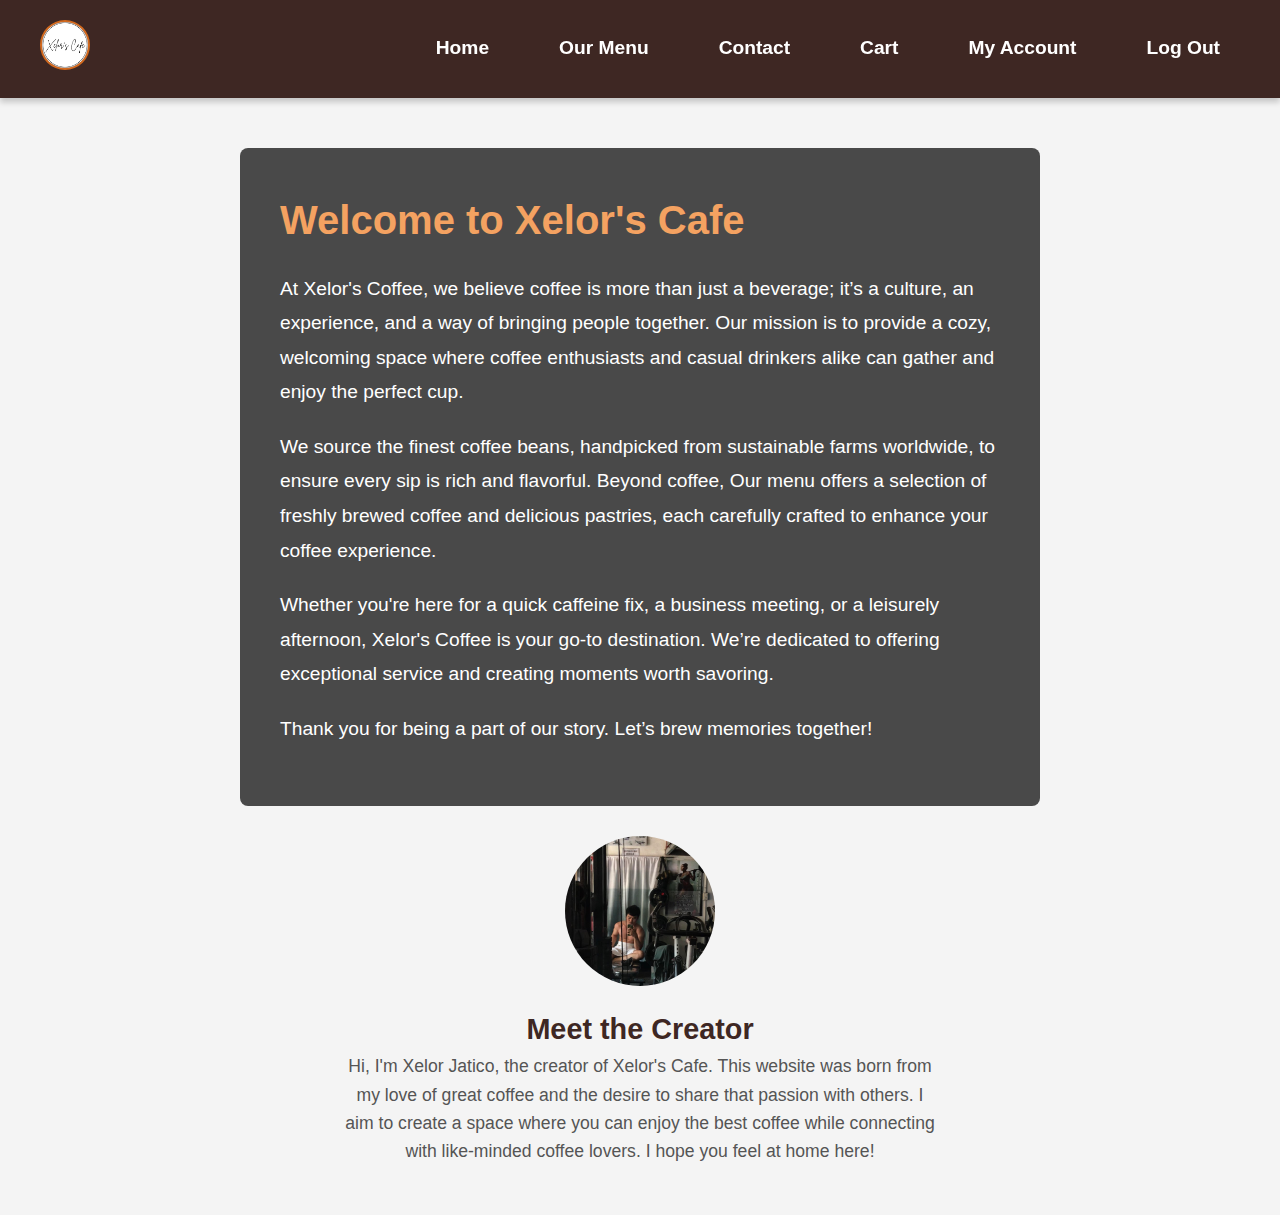
==== about-us.html @ cd0e32ca "Add files via upload" ====
<!DOCTYPE html>
<html lang="en">
<head>
    <meta charset="UTF-8">
    <meta name="viewport" content="width=device-width, initial-scale=1.0">
    <title>About Us - Xelor's Cafe</title>
    <link rel="stylesheet" href="styles.css"> <!-- Link to your CSS file -->
</head>
<body>
   <!-- Navigation Bar -->
   <nav class="navbar">
    <div class="navbar-container">
        <!-- Logo as Image -->
        <a href="#" class="logo">
            <img src="xelors-cafe-logo.jpeg" alt="Xelor's Coffee Logo" class="navbar-logo">
        </a>
        <ul class="nav-links">
            <li><a href="index.html">Home</a></li>
            <li><a href="menu.html">Our Menu</a></li>
            <li><a href="contact.html">Contact</a></li>
            <li><a href="cart.html">Cart</a></li>
            <li><a href="my-account.html">My Account</a></li>
            <li><a href="login.html" onclick="logout()">Log Out</a></li>
        </ul>
    </div>
</nav>
<!-- About Us Section -->
<section class="about-us-page">
    <div class="container">
        <div class="text-box">
            <h2>Welcome to Xelor's Cafe</h2>
            <p>At Xelor's Coffee, we believe coffee is more than just a beverage; it’s a culture, an experience, and a way of bringing people together. Our mission is to provide a cozy, welcoming space where coffee enthusiasts and casual drinkers alike can gather and enjoy the perfect cup.</p>
            <p>We source the finest coffee beans, handpicked from sustainable farms worldwide, to ensure every sip is rich and flavorful. Beyond coffee, Our menu offers a selection of freshly brewed coffee and delicious pastries, each carefully crafted to enhance your coffee experience.</p>
            <p>Whether you're here for a quick caffeine fix, a business meeting, or a leisurely afternoon, Xelor's Coffee is your go-to destination. We’re dedicated to offering exceptional service and creating moments worth savoring.</p>
            <p>Thank you for being a part of our story. Let’s brew memories together!</p>
        </div>
        <div class="creator-info">
            <img src="creator1.jpg" alt="Creator's Photo" class="creator-img">
            <div class="creator-bio">
                <h3>Meet the Creator</h3>
                <p>Hi, I'm Xelor Jatico, the creator of Xelor's Cafe. This website was born from my love of great coffee and the desire to share that passion with others. I aim to create a space where you can enjoy the best coffee while connecting with like-minded coffee lovers. I hope you feel at home here!</p>
            </div>
        </div>
    </div>
</section>
---- styles.css ----
/* About Us Section */
.about-us-page {
    padding: 50px 20px;
    background-color: #f5f5f5;
}

/* Creator Info Section */
.creator-info {
    display: flex;
    flex-direction: column; /* Stack image and text vertically */
    align-items: center;
    margin-top: 30px;
    text-align: center;
}

/* Creator Image */
.creator-img {
    border-radius: 50%;
    width: 150px;
    height: 150px;
    object-fit: cover;
    margin-bottom: 20px; /* Space between image and text */
}

/* Creator Bio */
.creator-bio {
    max-width: 600px;
}

.creator-bio h3 {
    font-size: 1.8rem;
    color: #3e2723; /* Dark brown */
}

.creator-bio p {
    font-size: 1.1rem;
    color: #555;
    line-height: 1.6;
}



.account-section {
    padding: 20px;
    text-align: center;
    background-color: #f5f5f5;
    margin: 20px auto;
    max-width: 600px;
    border-radius: 10px;
    box-shadow: 0 4px 6px rgba(0, 0, 0, 0.1);
}

.account-info {
    font-family: Arial, sans-serif;
    color: #333;
}

.account-info h1 {
    color: #d2691e; /* Coffee color */
    margin-bottom: 20px;
}

.account-info p {
    font-size: 16px;
    margin: 10px 0;
}

.logout-btn {
    padding: 10px 20px;
    background-color: #d2691e;
    color: white;
    border: none;
    border-radius: 5px;
    cursor: pointer;
    font-size: 16px;
}

.logout-btn:hover {
    background-color: #a0522d;
}



/* Reset default styles */
* {
    margin: 0;
    padding: 0;
    box-sizing: border-box;
}

/* Body & Font Styles */
body {
    font-family: 'Arial', sans-serif;
    line-height: 1.6;
}

/* Basic Styles for Body */
body {
    font-family: 'Arial', sans-serif;
    margin: 0;
    padding: 0;
    background-color: #f7f1e3;
    color: #3e2723;
}

/* Navigation Bar */
.navbar {
    background-color: #3e2723; /* Dark brown */
    padding: 20px 40px;
    box-shadow: 0 4px 6px rgba(0, 0, 0, 0.2);
    position: sticky;
    top: 0;
    z-index: 1000;
    font-family: 'Arial', sans-serif;
}

/* Container for Navbar Content */
.navbar-container {
    display: flex;
    justify-content: space-between;
    align-items: center;
    max-width: 1200px;
    margin: 0 auto;
}

/* Logo Styles */
.navbar-logo {
    height: 50px;
    width: auto;
    border-radius: 50%;
    border: 2px solid #d2691e; /* Adding subtle border for emphasis */
}

/* Navigation Links */
.nav-links {
    list-style: none;
    display: flex;
    gap: 30px;
    margin: 0;
}

/* Navigation Link Style */
.nav-links li {
    display: inline;
}

/* Links inside nav */
.nav-links a {
    text-decoration: none;
    color: #fff;
    font-size: 1.2rem;
    padding: 10px 20px;
    border-radius: 8px;
    font-weight: 600;
    background-color: transparent; /* Keep background transparent for subtle effect */
    transition: background-color 0.3s, transform 0.3s ease, padding 0.3s ease;
}

/* Hover effect for Links */
.nav-links a:hover {
    background-color: #d2691e; /* Lighter brown */
    transform: translateY(-3px);
    padding: 12px 24px; /* Slightly increase padding on hover for emphasis */
}

/* Active link styles */
.nav-links a:active {
    background-color: #8b4513; /* Darker brown */
    transform: translateY(1px);
}

/* Mobile responsiveness */
@media (max-width: 768px) {
    .navbar-container {
        flex-direction: column;
        align-items: center;
    }

    .nav-links {
        flex-direction: column;
        gap: 15px;
        align-items: center;
    }

    .nav-links a {
        padding: 12px 25px;
        font-size: 1.3rem;
    }
}



/* Global Styles */
body, html {
    margin: 0;
    padding: 0;
    height: 100%;
    background-color: #f4f4f4; /* Set background color for the entire page */
}




/* About Us Page */
.about-us-page {
    padding: 50px 20px;
    text-align: center;
    background: url('') center center/cover no-repeat; /* Replace with your coffee background */
    background-size: cover;
    background-position: center;
    background-repeat: no-repeat;
    min-height: 100vh; /* Ensure full height */
    display: flex;
    justify-content: center;
    align-items: center;
}

/* Text box inside About Us section */
.about-us-page .text-box {
    background-color: rgba(0, 0, 0, 0.7); /* Semi-transparent dark background for readability */
    color: white; /* Set text color to white */
    padding: 40px;
    border-radius: 8px; /* Rounded corners */
    max-width: 800px; /* Limit the width */
    text-align: left; /* Align text to the left */
    margin: 0 auto; /* Center the box */
}

/* Heading inside the text box */
.about-us-page .text-box h2 {
    font-size: 2.5rem;
    color: #f4a261; /* Coffee-themed color */
    margin-bottom: 20px;
}

/* Paragraph inside the text box */
.about-us-page .text-box p {
    font-size: 1.2rem;
    line-height: 1.8;
    margin-bottom: 20px;
}

/* Footer Section */
footer {
    text-align: center;
    padding: 20px;
    background-color: #333;
    color: white;
    margin-top: 50px; /* Add space above the footer */
}

footer p {
    margin: 0;
}


/* Coffee Background Section Styles */
.coffee-background {
    background: url('') center center/cover no-repeat; /* Add your coffee-themed background */
    background-size: cover;
    background-position: center;
    background-repeat: no-repeat;
    height: 100vh; /* Fill the entire height of the viewport */
    display: flex;
    justify-content: center;
    align-items: center;
    color: white; /* Set text color to white for contrast */
    text-align: center; /* Center the text */
    padding: 20px; /* Add some padding around the content */
    position: relative; /* Ensures the text stays in place */
}

/* Content Box Styling */
.coffee-content {
    background-color: rgba(0, 0, 0, 0.5); /* Semi-transparent black background for readability */
    padding: 20px;
    border-radius: 8px; /* Rounded corners for the content box */
    max-width: 600px; /* Limit the width to avoid too wide text */
}

/* Heading Styling */
.coffee-content h2 {
    font-size: 2.5rem;
    margin-bottom: 10px;
    text-shadow: 2px 2px 5px rgba(0, 0, 0, 0.7); /* Add a shadow for better contrast */
}

/* Paragraph Styling */
.coffee-content p {
    font-size: 1.2rem;
    text-shadow: 2px 2px 5px rgba(0, 0, 0, 0.7); /* Add a shadow for better contrast */
}

/* Optional: General body text styling for white color */
h2, p {
    color: white;
    font-family: 'Arial', sans-serif; /* Ensure consistent font */
}


.explore-button {
    display: inline-block;
    background-color: #ff7f50; /* Button color */
    color: white; /* Text color */
    padding: 12px 25px;
    font-size: 15px;
    text-decoration: none;
    border-radius: 5px;
    margin-top: 20px;
    transition: background-color 0.3s ease;
}

.explore-button:hover {
    background-color: #e67e22; /* Darken the button color on hover */
}

/* Footer Section */
footer {
    background: linear-gradient(to bottom, #333, #ff66b2); /* Gradient from dark to pink */
    color: white;
    text-align: center;
    padding: 5px 0;
}

footer p {
    margin: 0;
}
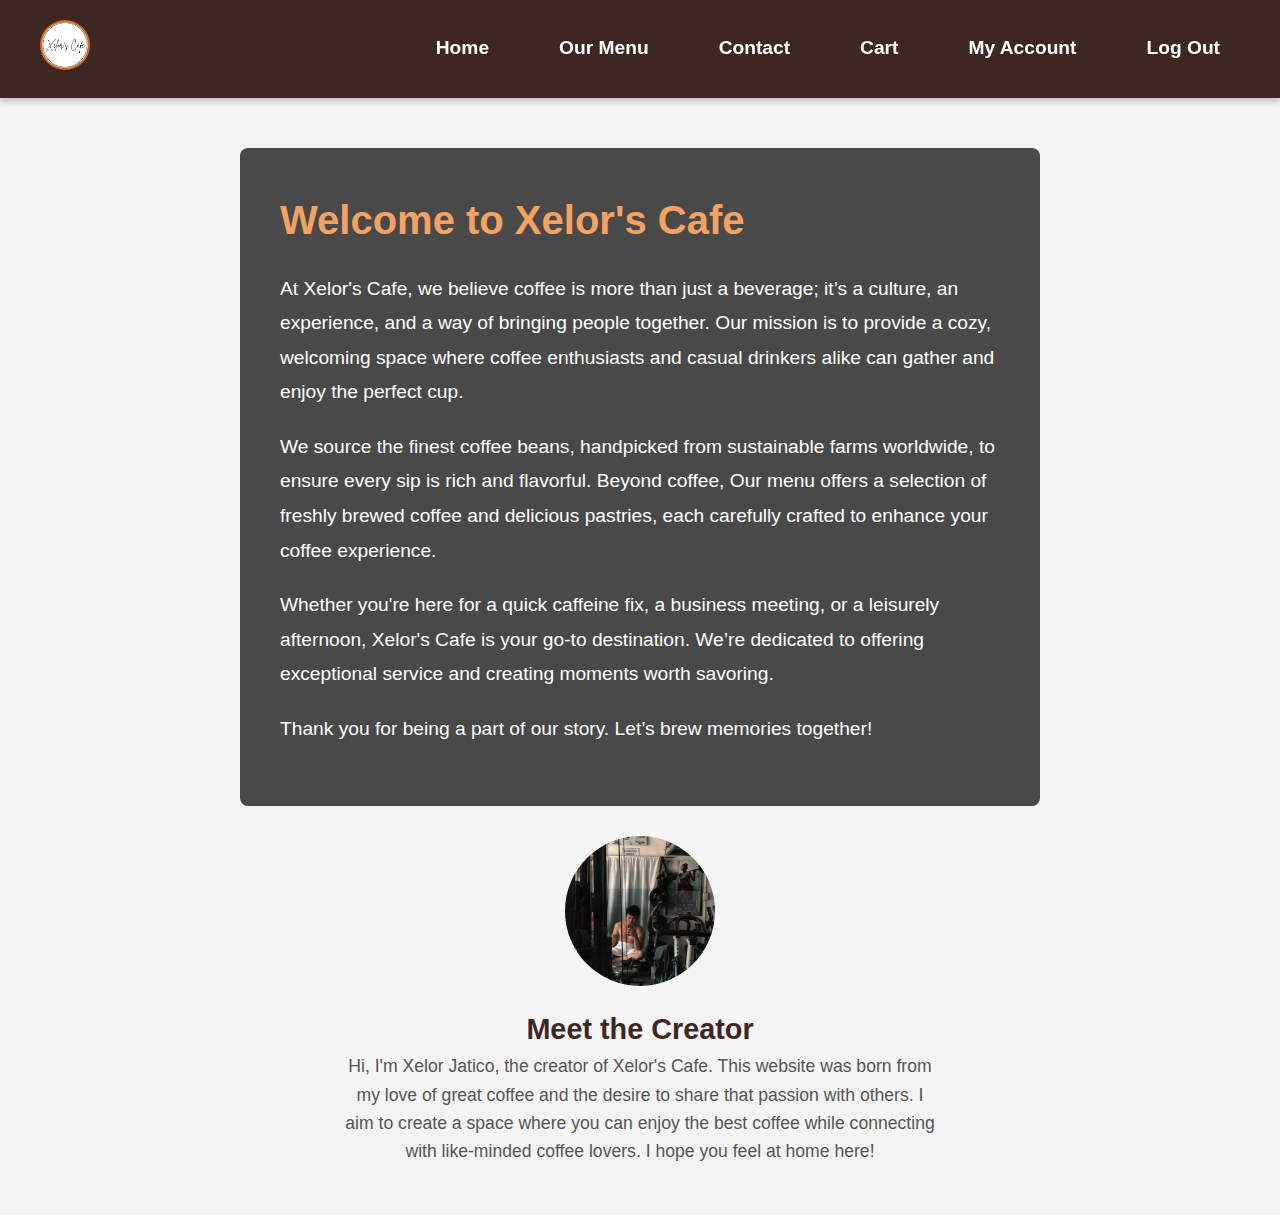
==== commit 8deda2b6: "Update about-us.html" ====
--- a/about-us.html
+++ b/about-us.html
@@ -29,9 +29,9 @@
     <div class="container">
         <div class="text-box">
             <h2>Welcome to Xelor's Cafe</h2>
-            <p>At Xelor's Coffee, we believe coffee is more than just a beverage; it’s a culture, an experience, and a way of bringing people together. Our mission is to provide a cozy, welcoming space where coffee enthusiasts and casual drinkers alike can gather and enjoy the perfect cup.</p>
+            <p>At Xelor's Cafe, we believe coffee is more than just a beverage; it’s a culture, an experience, and a way of bringing people together. Our mission is to provide a cozy, welcoming space where coffee enthusiasts and casual drinkers alike can gather and enjoy the perfect cup.</p>
             <p>We source the finest coffee beans, handpicked from sustainable farms worldwide, to ensure every sip is rich and flavorful. Beyond coffee, Our menu offers a selection of freshly brewed coffee and delicious pastries, each carefully crafted to enhance your coffee experience.</p>
-            <p>Whether you're here for a quick caffeine fix, a business meeting, or a leisurely afternoon, Xelor's Coffee is your go-to destination. We’re dedicated to offering exceptional service and creating moments worth savoring.</p>
+            <p>Whether you're here for a quick caffeine fix, a business meeting, or a leisurely afternoon, Xelor's Cafe is your go-to destination. We’re dedicated to offering exceptional service and creating moments worth savoring.</p>
             <p>Thank you for being a part of our story. Let’s brew memories together!</p>
         </div>
         <div class="creator-info">
